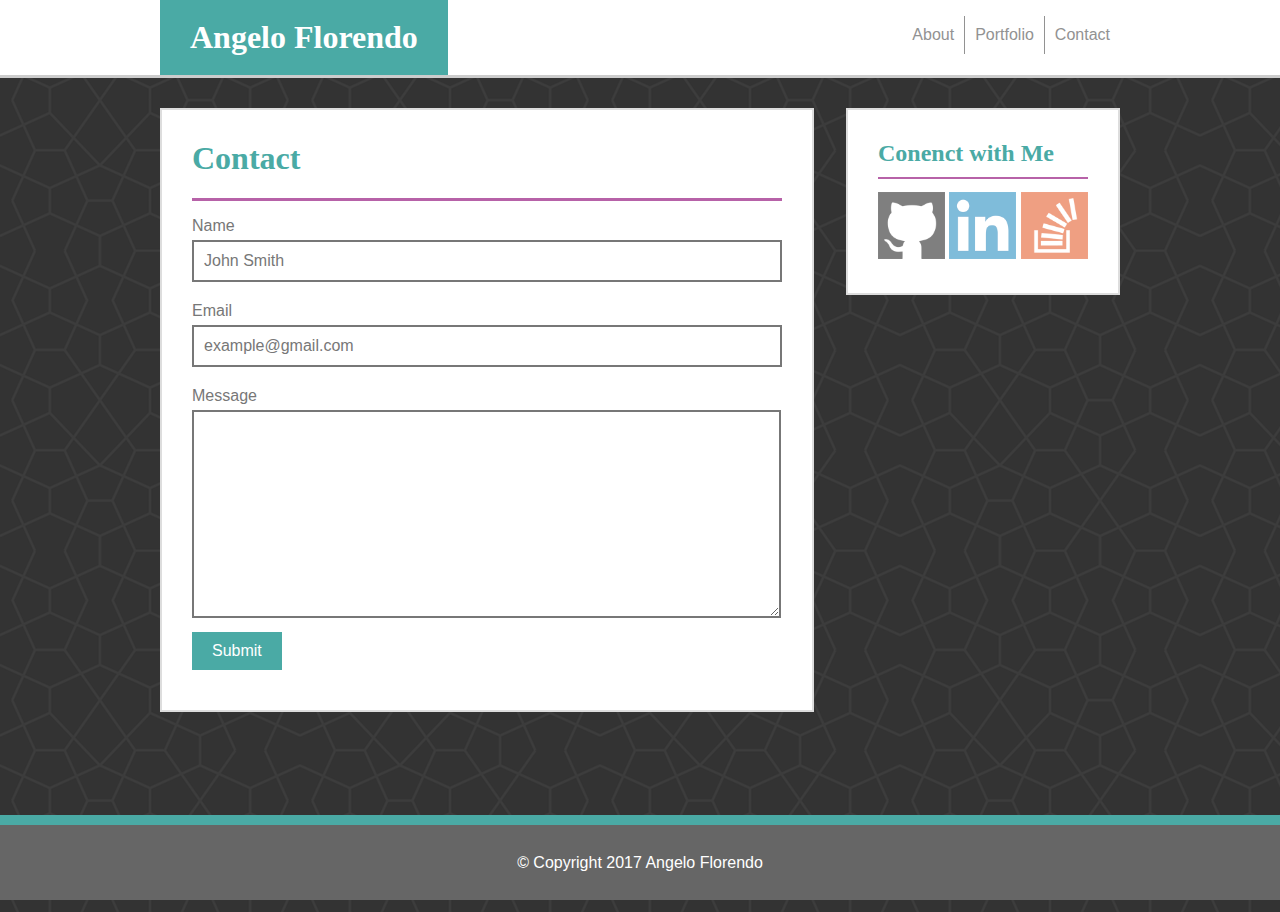
==== contact.html @ 0159a408 "added initial files" ====
<!DOCTYPE html>
<html lang="en">
<head>
	<link rel="stylesheet" type="text/css" href="assets/css/style.css">
	<title>Angelo Florendo's Porfolio</title>
</head>
<body>
	<div class="header">
		<div class="container">
			<a href="index.html"><h1>Angelo Florendo</h1></a>
			<ul class="menu">
				<li><a href="index.html">About</a></li>
				<li><a href="portfolio.html">Portfolio</a></li>
				<li><a href="contact.html" id="contact">Contact</a></li>
			</ul>
		</div>
	</div>

	<div class="container">
		
		<div class="main">
			<h1>Contact</h1>
			<hr>

			<form>
				Name
				<br>
				<input type="text" name="firstname" value="John Smith" onfocus="this.value='';">
				<br>
				Email
				<br>
				<input type="text" name="email" value="example@gmail.com" onfocus="this.value='';">
				<br>
				Message
				<br>
				<textarea>
				</textarea>
				<br>
				<input type="submit" value="Submit" id="submit">
			</form>
		</div>
		
		<div class="sidebar">
			<h2>Conenct with Me</h2>
			<hr>
			<a href="https://github.com/aflorend/" target="_blank"><img src="assets/images/git.jpg" alt="Github" title="Github"></a>
			<a href="https://www.linkedin.com/in/aflorendo/" target="_blank"><img src="assets/images/linkedin.jpg" alt="Linkedin" title="Linkedin"></a>
			<a href="http://stackoverflow.com/users/7381092/aflorend" target="_blank"><img src="assets/images/stack.jpg" alt="Stackoverflow" title="Stackoverflow"></a>
		</div>


	</div>

	<footer>
		&copy; Copyright 2017 Angelo Florendo
	</footer>


</body>
</html>
---- assets/css/style.css ----
body {
	font-family: 'Arial', ' Helvetica Neue', Helvetica, sans-serif;
	background-image: url("../images/congruent_outline.png");
	margin: 0;
	color: #777777;
}

h1 {
	font-family: 'Georgia', Times, Times New Roman, serif;
}


h2 {
	font-family: 'Georgia', Times, Times New Roman, serif;
}

.header {
	width: 100%;
	height: 75px;
	background-color: #fff;
	top: 0;
	border-bottom-color: #ccc;
	border-bottom-width: 3px; 
	border-bottom-style: solid;
	overflow: hidden;
}

.container {
	max-width: 960px;
	margin: auto;
}

.header h1 {
	height: 75px;
	padding-left: 30px;
	padding-right: 30px;
	display: flex;
	align-items: center;
	float: left;
	color: #fff;
	background-color: #4aaaa5;
	margin-top: 0;
	margin-bottom: 0;
}

.menu {
	list-style-type: none;
	float: right;
}

.menu li {
	float: left;
}

.menu a {
	display: block;
	padding: 10px;
	text-decoration: none;
	color: #929292;
	border-right-width: 1px;
	border-right-style: solid;
	border-right-color: #929292;
	transition: background-color 0.5s ease-in-out;
}

#contact {
	border-right: none;
}

.menu a:hover {
	background-color: #4aaaa5;
	color: #fff;
}

.main {
	background-color: #fff;
	padding: 30px;
	padding-bottom: 20px;
	margin-top: 30px;
	margin-bottom: 200px;
	float: left;
	width: 590px;
	border-color: #ddd;
	border-width: 2px;
	border-style: solid;
}

.main hr {
	height: 3px;
	background: #B762A8;
	border: 0;
	margin-bottom: 16px;
}

.main h1 {
	margin-top: 0;
	color: #4aaaa5;
}

#profile-pic {
	margin-right: 20px;
	margin-bottom: 10px;
	float: left;
	border-radius: 50%;
}

.main p {
	text-align: justify;
}

.sidebar hr {
	height: 2px;
	background: #B762A8;
	border: 0;
}

.sidebar {
	background-color: #fff;
	float: right;
	width: 210px;
	padding: 30px;
	margin-top: 30px;
	border-color: #ddd;
	border-width: 2px;
	border-style: solid;
}

.sidebar h2 {
	margin-top: 0;
	margin-bottom: 10px;
	color: #4aaaa5;
}

.sidebar img {
	margin-top: 5px;
	width: 31.91%;
	opacity: 0.5;
	transition: opacity 0.5s ease-in-out;
}

.sidebar img:hover {
	opacity: 1.0;
}

footer {
	width: 100%;
	position: fixed;
	background-color: #666666;
	bottom: 0;
	margin: auto;
	height: 75px;
	border-top-style: solid;
	border-top-width: 10px;
	border-top-color: #4aaaa5;
	color: #fff;
	display: flex;
	align-items: center;
	justify-content: center;
	z-index: 5000;
}

form {
	margin-bottom: 20px;
}

input[type=text] {
	width: 96%;
	margin-top: 5px;
	margin-bottom: 20px;
	color: #777;
	border-color: #777;
	border-style: solid;
	border-width: 2px;
	padding: 10px;
	font-size: 1em;
}

textarea {
	width: 98.5%;
	border-color: #777;
	border-style: solid;
	border-width: 2px;
	margin-top: 5px;
	height: 200px;
	font-size: 1em;
	color: #777;
}

input#submit {
	padding-top: 10px;
	padding-bottom: 10px;
	padding-left: 20px;
	padding-right: 20px;
	background-color: #4aaaa5;
	border: none;
	font-size: 1em;
	color: #fff;
	margin-top: 10px;
	transition: background-color 0.5s ease-in-out;
}

input#submit:hover {
	background-color: #929292;
}

.portfolio-pics {
	display: inline-block;
	padding: 0;
	position: relative;
	width: 292px;
	height: 233.6px;
	transition: all 0.5s ease-in-out;
	opacity: 0.8;
}

.portfolio-pics img {
	width: 292px;
	float: left;
}

.portfolio-pics:hover {
	/*opacity: 1.0;*/
	transform: scale(1.05);
	opacity: 1;
	z-index: 1000;
	outline-style: solid;
	outline-width: 2px;
	outline-color: #4aaaa5;
	outline-offset: -1px;
}

.caption {
	width: 100%;
	padding-top: 20px;
	padding-bottom: 20px;
	position: absolute;
	left: 0;
	bottom: 30px;
	z-index: 100;
	background-color: #4aaaa5;
	color: #fff;
	text-align: center;
	font-family: 'Georgia', Times, Times New Roman, serif;
	font-size: 1.3em;
}
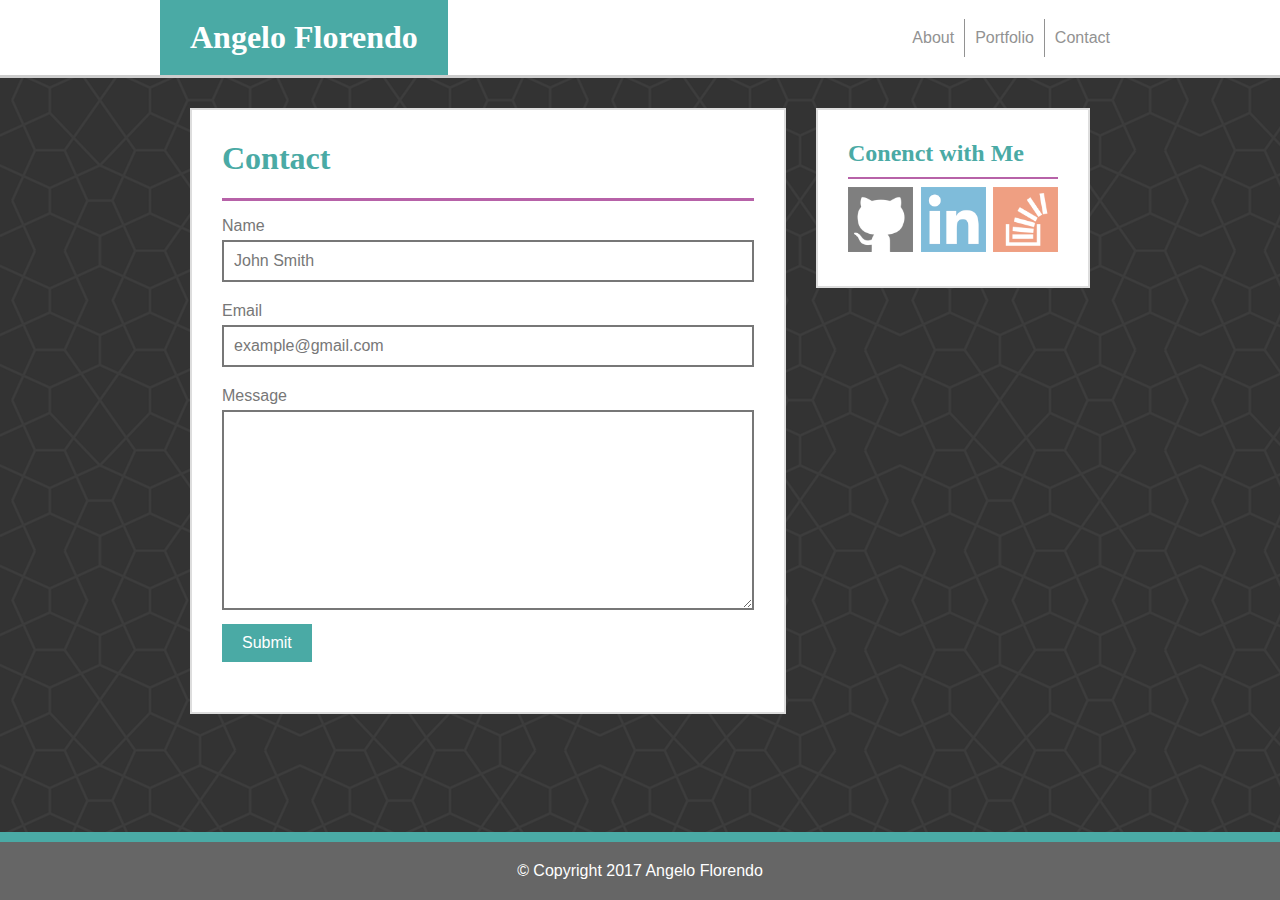
==== commit ac977b0d: "Rebuilt with flexbox" ====
--- a/contact.html
+++ b/contact.html
@@ -43,9 +43,11 @@
 		<div class="sidebar">
 			<h2>Conenct with Me</h2>
 			<hr>
-			<a href="https://github.com/aflorend/" target="_blank"><img src="assets/images/git.jpg" alt="Github" title="Github"></a>
-			<a href="https://www.linkedin.com/in/aflorendo/" target="_blank"><img src="assets/images/linkedin.jpg" alt="Linkedin" title="Linkedin"></a>
-			<a href="http://stackoverflow.com/users/7381092/aflorend" target="_blank"><img src="assets/images/stack.jpg" alt="Stackoverflow" title="Stackoverflow"></a>
+			<div class="sidebar-icons">
+				<a href="https://github.com/aflorend/" target="_blank"><img src="assets/images/git.jpg" alt="Github" title="Github"></a>
+				<a href="https://www.linkedin.com/in/aflorendo/" target="_blank"><img src="assets/images/linkedin.jpg" alt="Linkedin" title="Linkedin"></a>
+				<a href="http://stackoverflow.com/users/7381092/aflorend" target="_blank"><img src="assets/images/stack.jpg" alt="Stackoverflow" title="Stackoverflow"></a>
+			</div>
 		</div>
 
 
--- a/assets/css/style.css
+++ b/assets/css/style.css
@@ -1,8 +1,19 @@
+html {
+	height: 100%;
+}
+
 body {
 	font-family: 'Arial', ' Helvetica Neue', Helvetica, sans-serif;
 	background-image: url("../images/congruent_outline.png");
 	margin: 0;
 	color: #777777;
+	display: flex;
+	flex-direction: column;
+	min-height: 100%;
+}
+
+a {
+	text-decoration: none;
 }
 
 h1 {
@@ -14,52 +25,59 @@
 	font-family: 'Georgia', Times, Times New Roman, serif;
 }
 
+.container {
+	width: 100%;
+	max-width: 960px;
+	margin-left: auto;
+	margin-right: auto;
+	margin-bottom: auto;
+	display: flex;
+	flex-direction: row;
+}
+
 .header {
 	width: 100%;
-	height: 75px;
 	background-color: #fff;
-	top: 0;
 	border-bottom-color: #ccc;
 	border-bottom-width: 3px; 
 	border-bottom-style: solid;
-	overflow: hidden;
-}
-
-.container {
-	max-width: 960px;
-	margin: auto;
+	display: flex;
+	flex-direction: row;
 }
 
 .header h1 {
+	color: #fff;
+	background-color: #4aaaa5;
 	height: 75px;
 	padding-left: 30px;
 	padding-right: 30px;
-	display: flex;
-	align-items: center;
-	float: left;
-	color: #fff;
-	background-color: #4aaaa5;
 	margin-top: 0;
 	margin-bottom: 0;
+	
+	display: flex;
+	align-items: center;
 }
 
 .menu {
 	list-style-type: none;
-	float: right;
-}
-
-.menu li {
-	float: left;
+	margin: 0;
+
+	margin-left: auto;
+
+	display: flex;
+	align-items: center;
 }
 
 .menu a {
-	display: block;
+	display: inline-block;
 	padding: 10px;
+
 	text-decoration: none;
 	color: #929292;
 	border-right-width: 1px;
 	border-right-style: solid;
 	border-right-color: #929292;
+	
 	transition: background-color 0.5s ease-in-out;
 }
 
@@ -74,15 +92,16 @@
 
 .main {
 	background-color: #fff;
-	padding: 30px;
-	padding-bottom: 20px;
-	margin-top: 30px;
-	margin-bottom: 200px;
-	float: left;
-	width: 590px;
 	border-color: #ddd;
 	border-width: 2px;
 	border-style: solid;
+
+	padding: 30px;
+	margin: 30px;
+
+	flex-grow: 1;
+	flex-shrink:  1;
+	flex-basis: auto;
 }
 
 .main hr {
@@ -108,35 +127,53 @@
 	text-align: justify;
 }
 
+.main p:last-of-type {
+	margin-bottom: 0;
+}
+
+.sidebar {
+	background-color: #fff;
+	border-color: #ddd;
+	border-width: 2px;
+	border-style: solid;
+
+	width: 210px;
+	height: 100%;
+	padding: 30px;
+	
+	flex-grow: 0;
+	flex-shrink: 0;
+	flex-basis: auto;
+	
+	margin: 0;
+	margin-top: 30px;
+	margin-right: 30px;
+}
+
+.sidebar-icons {
+	margin-top: 5px;
+	display: flex;
+	justify-content: space-between;
+}
+
+.sidebar img {
+	opacity: 0.5;
+	transition: opacity 0.5s ease-in-out;
+	width: 65px;
+}
+
 .sidebar hr {
 	height: 2px;
 	background: #B762A8;
 	border: 0;
 }
 
-.sidebar {
-	background-color: #fff;
-	float: right;
-	width: 210px;
-	padding: 30px;
-	margin-top: 30px;
-	border-color: #ddd;
-	border-width: 2px;
-	border-style: solid;
-}
-
 .sidebar h2 {
 	margin-top: 0;
 	margin-bottom: 10px;
 	color: #4aaaa5;
 }
 
-.sidebar img {
-	margin-top: 5px;
-	width: 31.91%;
-	opacity: 0.5;
-	transition: opacity 0.5s ease-in-out;
-}
 
 .sidebar img:hover {
 	opacity: 1.0;
@@ -144,16 +181,16 @@
 
 footer {
 	width: 100%;
-	position: fixed;
 	background-color: #666666;
-	bottom: 0;
-	margin: auto;
-	height: 75px;
 	border-top-style: solid;
 	border-top-width: 10px;
 	border-top-color: #4aaaa5;
 	color: #fff;
-	display: flex;
+	padding-top: 20px;
+	padding-bottom: 20px;
+
+	display: flex;
+	flex: none;
 	align-items: center;
 	justify-content: center;
 	z-index: 5000;
@@ -164,7 +201,8 @@
 }
 
 input[type=text] {
-	width: 96%;
+	box-sizing: border-box;
+	width: 100%;
 	margin-top: 5px;
 	margin-bottom: 20px;
 	color: #777;
@@ -176,7 +214,8 @@
 }
 
 textarea {
-	width: 98.5%;
+	box-sizing: border-box;
+	width: 100%;
 	border-color: #777;
 	border-style: solid;
 	border-width: 2px;
@@ -203,23 +242,55 @@
 	background-color: #929292;
 }
 
+.pic-grid {
+	display: flex;
+	flex-direction: row;
+	flex-wrap: wrap;
+	justify-content: space-around;
+}
+
+.pic-grid:last-child {
+
+}
+
 .portfolio-pics {
-	display: inline-block;
-	padding: 0;
-	position: relative;
-	width: 292px;
-	height: 233.6px;
+	max-width: 250px;
+	max-height: 200px;
+	flex-grow: 1;
+	flex-shrink: 0;
+	flex-basis: 250px;
+	margin-top: 20px;
+
 	transition: all 0.5s ease-in-out;
 	opacity: 0.8;
 }
 
 .portfolio-pics img {
-	width: 292px;
-	float: left;
+	max-width: 100%;
+	max-height: 100%;
+
+	z-index: 1;
+}
+
+.caption {
+	width: 100%;
+	position: relative;
+	bottom: 80px;
+	
+	padding-top: 20px;
+	padding-bottom: 20px;
+	background-color: #4aaaa5;
+	color: #fff;
+
+	text-align: center;
+	font-family: 'Georgia', Times, Times New Roman, serif;
+	font-size: 1.3em;
+
+	z-index: 1000;
 }
 
 .portfolio-pics:hover {
-	/*opacity: 1.0;*/
+	opacity: 1.0;
 	transform: scale(1.05);
 	opacity: 1;
 	z-index: 1000;
@@ -229,17 +300,3 @@
 	outline-offset: -1px;
 }
 
-.caption {
-	width: 100%;
-	padding-top: 20px;
-	padding-bottom: 20px;
-	position: absolute;
-	left: 0;
-	bottom: 30px;
-	z-index: 100;
-	background-color: #4aaaa5;
-	color: #fff;
-	text-align: center;
-	font-family: 'Georgia', Times, Times New Roman, serif;
-	font-size: 1.3em;
-}